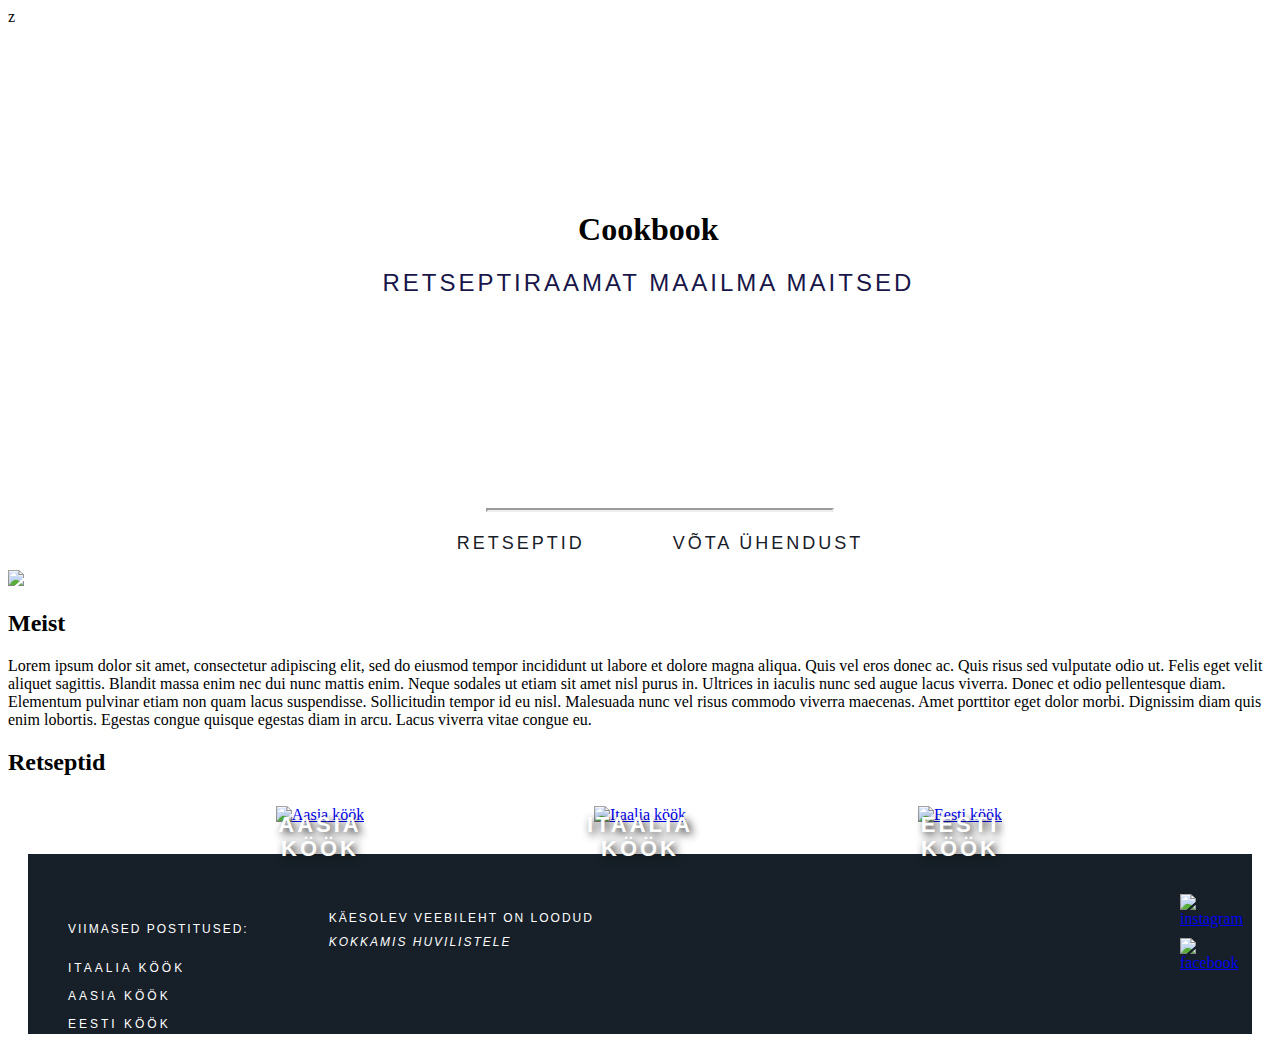
==== index.html @ 2a22c3b0 "Added index and style.css" ====
<!DOCTYPE html>

<html>

<head>

<meta charset="utf-8">
<meta name="description" content="Erinevad rahvusköögid leiab minu blogilehelt! Eesti, Itaalia, Aasia!">
<meta name="viewport" content="width=device-width, initial-scale=1.0"/>

<title>Maailma Maitsed</title>

<link rel="stylesheet" href="reset.css" /> 
<link rel="stylesheet" href="style.css" /> 

</head>
<body>

   <header>
      <section class="header-banner">z
            <div class="logo">

    <h1>Cookbook</h1>
    <h2>Retseptiraamat Maailma Maitsed</h2>
    </div>
</section>
<nav>
      <ul>
<hr>
      <li><a href="#">Retseptid</a></li>
      <li><a href="#">Võta ühendust</a></li>

      </ul>          

</nav>
   </header>

   <div class="container">

      <img src="https://static8.depositphotos.com/1006290/810/i/950/depositphotos_8103563-stock-photo-portrait-of-two-chefs-smiling.jpg"/>
      
            <h2>Meist</h2>
            <p>Lorem ipsum dolor sit amet, consectetur adipiscing elit, sed do eiusmod tempor incididunt ut labore et dolore magna aliqua. Quis vel eros donec ac. Quis risus sed vulputate odio ut. Felis eget velit aliquet sagittis. Blandit massa enim nec dui nunc mattis enim. Neque sodales ut etiam sit amet nisl purus in. Ultrices in iaculis nunc sed augue lacus viverra. Donec et odio pellentesque diam. Elementum pulvinar etiam non quam lacus suspendisse. Sollicitudin tempor id eu nisl. Malesuada nunc vel risus commodo viverra maecenas. Amet porttitor eget dolor morbi. Dignissim diam quis enim lobortis. Egestas congue quisque egestas diam in arcu. Lacus viverra vitae congue eu.</p>
      
      </div>

<main>
      <h2>Retseptid</h2>

  <section class="gallery-links">
        <a href="#" class="gallery-image">
        <div class="container"> <img src="https://cdn.pixabay.com/photo/2018/08/03/08/33/food-3581341_1280.jpg" alt="Aasia köök"/>
        <p class=post-header>Aasia köök</p></div>
        </a>
  
        <a href="#" class="gallery-image">
        <div class="container"><img src="https://cdn.pixabay.com/photo/2017/09/30/15/10/plate-2802332_1280.jpg" alt="Itaalia köök"/>
        <p class=post-header>Itaalia köök</p></div>
        </a>
  
        <a href="#" class="gallery-image">
        <div class="container"><img src="https://cdn.pixabay.com/photo/2020/08/27/12/54/meal-5521983_1280.jpg" alt="Eesti köök"/>
        <p class=post-header>Eesti köök</p></div>
        </a>
  
  </section>
</main>

<footer>
   <ul class="footer-links">
      <li><p>Viimased postitused:</p></li>
      <li><a href="#">Itaalia köök</a></li>
      <li><a href="#">Aasia köök</a></li>
      <li><a href="#">Eesti köök</a></li>
    </ul>

    <div class="disclaimer">
<p>K&auml;esolev veebileht on loodud<br> <span>kokkamis huvilistele</span></p>

    </div>    

    <div class="footer-sm">

<a href="https://www.instagram.com/"><img src="https://upload.wikimedia.org/wikipedia/commons/thumb/a/a5/Instagram_icon.png/1024px-Instagram_icon.png" alt="instagram" /></a>
<a href="https://www.facebook.com/"><img src="https://www.freepnglogos.com/uploads/logo-facebook-png/logo-facebook-facebook-logo-transparent-png-pictures-icons-and-0.png" alt="facebook" /></a>

      </div>
</footer>

</body>

</html>
---- style.css ----
img {
  width: 100%;
  height: auto;
}

h2 {

    font-size: 24px;

}
.gallery-links {
    width: 100%;
}

header .header-banner {
background-image: url("https://s3.envato.com/files/281527935/Bannner_Italian%20food_11.jpg");
width: 100%;
height: calc(100vh - 500px);
background-size: cover;
display: table;
}

<style>
@import url('https://fonts.googleapis.com/css2?family=Gentium+Basic:ital,wght@0,700;1,700&family=Open+Sans:wght@500&display=swap');
</style>

<style>
@import url('https://fonts.googleapis.com/css2?family=Open+Sans:wght@500&display=swap');
</style>

header h1 {
    font-family: "Gentium Basic", serif;
    font-weight: 700;
    font-style: italic;
    font-size: 1200px;
    color: #ffffff;
    line-height: 70px;
    text-transform: uppercase;
    text-shadow: 2px 2px 8px #000000;
    
    }
    
header h2 {
    font-family: "Open Sans", sans-serif;
    font-weight: 500;
    font-size: 18px;
    letter-spacing: 3px;
    color: #181649;
    text-transform: uppercase;
    }

header .logo {

    display: table-cell;
    vertical-align: middle;
    text-align: center;
    padding: 10px 0 20px 0;
    
    }

    header nav ul {

        display: block;
        margin: 0 auto;
        text-align: center; /*IE*/
        width: fit-content;
        
        }
        
        header nav ul li {
        
        display: inline-block;
        padding: 16px 16px;
        
        }

        nav ul li a {

            font-family: "Open Sans", sans-serif;
            font-weight: 400;
            font-size: 18px;
            letter-spacing: 3px;
            color: #172029;
            text-transform: uppercase;
            text-decoration: none;
            
            }

            
footer {

    width: calc(100% - 120px);
    height: 100px;
    margin: 0 auto;
    padding: 40px 40px;
    background-color: #172029;
    margin-top: 20px;
    display: block;
    
    }
    
    .disclaimer {

    display: none;
        
 }

footer ul {

            width: fit-content;
            float: left;
            padding-left: 0px;
            
            }
            
            footer ul li {
            
            display: block;
            padding: 0 0 10px 0;
            
            }
            
            footer ul li p {
            
            font-family: "Open Sans", sans-serif;
            font-weight: 300;
            font-size: 12px;
            letter-spacing: 2px;
            color: #ffffff;
            text-transform: uppercase;
            
            }
            
            footer ul li a {
            
            font-family: "Open Sans", sans-serif;
            font-weight: 400;
            font-size: 12px;
            letter-spacing: 3px;
            color: #ffffff;
            text-transform: uppercase;
            text-decoration: none;
            overflow: hidden;

            }

            .footer-sm {

                width: 32px;
                float: right;
                
                }
                
                .footer-sm img {
                
                width: 100%;
                margin-bottom: 10px;
                
                }

                hr {

                    color: #4f5663;
                    border-width: 2px;
                    width: 70%;
                    margin: 0 auto;
                    margin-bottom: 5px;
                    
                    }
                    
.gallery-h2 {
                    
    font-family: "Gentium Basic", sans-serif;
    font-weight: 600;
    font-size: 28px;
    letter-spacing: 2px;
    padding: 10px;
    color: #3a383d;
    text-transform: uppercase;
    text-align: center;
                    
    }

    .gallery-image {

        margin: 10px;
        position: relative;
        text-align: center;
        -webkit-flex-basis: 300px;
        -moz-flex-basis: 300px;
         flex-basis: 300px;
        
        } 
        
        .post-header {       
        
        /*kujundus*/
        
        font-family: "Open Sans", sans-serif;
        font-weight: 700;
        font-size: 22px;
        letter-spacing: 3px;
        line-height: 24px;
        color: #ffffff;
        text-transform: uppercase;
        text-shadow: 3px 3px 9px #111111;
        
           /*positsioneerimine*/
        
        position: absolute;
        top: 50%;
        left: 50%;
        transform: translate(-50%, -50%);
        
        }

        .gallery-links {

            display: flex;
            flex-flow: row wrap;
            display: -webkit-flex;
            -webkit-flex-flow: row wrap;
            display: -moz-flex;
            -moz-flex-flow: row wrap;
            justify-content: center;
            -o-flex-flow: row wrap;
            justify-content: center;
            
            }


@media only screen and (min-width: 950px) {   

    header .header-banner {
    
          height: calc(100vh - 400px);
    
    }   
    
    header h1 a {
    
          font-size: 80px;
    
    }  
    
    header h2 {
    
          font-size: 24px;
          margin-top: 20px;
    
    }
    
    header nav ul li {
    
           padding: 16px 42px;
    
    }
    
    }

    @media only screen and (min-width: 950px) {

        .disclaimer {
        
              display: block;
              font-family: "Open Sans", sans-serif;
              font-weight: 300;
              font-size: 12px;
              letter-spacing: 2px;
              line-height: 24px;
              color: #ffffff;
              text-transform: uppercase;
              float: left;
              margin: 0 80px;
        
        }
        
        .disclaimer span {
        
              font-style: italic;
        
        }
        
        }
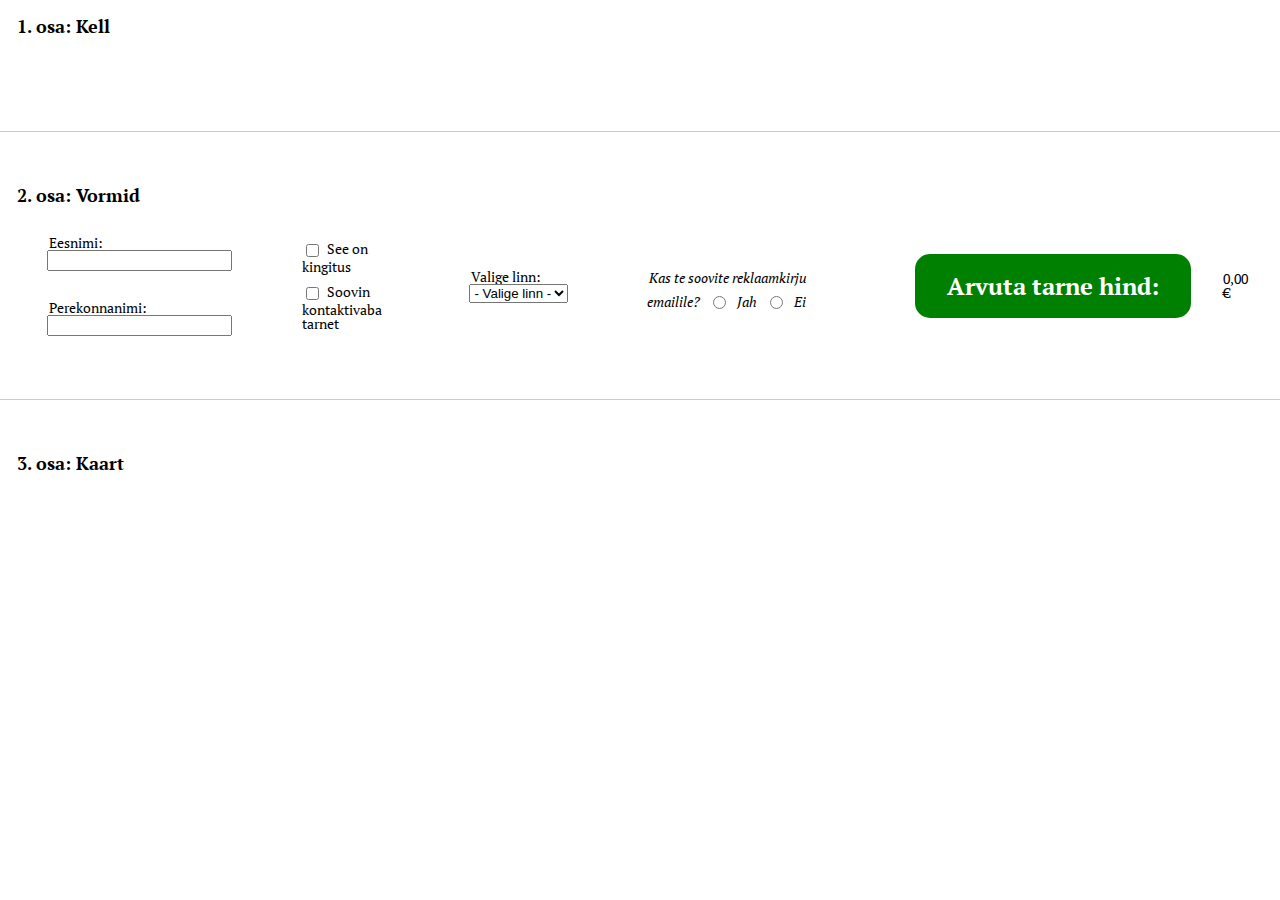
==== commit d9919df0: "Add files via upload" ====
--- a/index.html
+++ b/index.html
@@ -1,92 +1,78 @@
-<!DOCTYPE html>
-
-<html>
-
-<head>
-
-<meta charset="utf-8">
-<meta name="description" content="Erinevad rahvusköögid leiab minu blogilehelt! Eesti, Itaalia, Aasia!">
-<meta name="viewport" content="width=device-width, initial-scale=1.0"/>
-
-<title>Maailma Maitsed</title>
-
-<link rel="stylesheet" href="reset.css" /> 
-<link rel="stylesheet" href="style.css" /> 
-
-</head>
-<body>
-
-   <header>
-      <section class="header-banner">z
-            <div class="logo">
-
-    <h1>Cookbook</h1>
-    <h2>Retseptiraamat Maailma Maitsed</h2>
-    </div>
-</section>
-<nav>
-      <ul>
-<hr>
-      <li><a href="#">Retseptid</a></li>
-      <li><a href="#">Võta ühendust</a></li>
-
-      </ul>          
-
-</nav>
-   </header>
-
-   <div class="container">
-
-      <img src="https://static8.depositphotos.com/1006290/810/i/950/depositphotos_8103563-stock-photo-portrait-of-two-chefs-smiling.jpg"/>
-      
-            <h2>Meist</h2>
-            <p>Lorem ipsum dolor sit amet, consectetur adipiscing elit, sed do eiusmod tempor incididunt ut labore et dolore magna aliqua. Quis vel eros donec ac. Quis risus sed vulputate odio ut. Felis eget velit aliquet sagittis. Blandit massa enim nec dui nunc mattis enim. Neque sodales ut etiam sit amet nisl purus in. Ultrices in iaculis nunc sed augue lacus viverra. Donec et odio pellentesque diam. Elementum pulvinar etiam non quam lacus suspendisse. Sollicitudin tempor id eu nisl. Malesuada nunc vel risus commodo viverra maecenas. Amet porttitor eget dolor morbi. Dignissim diam quis enim lobortis. Egestas congue quisque egestas diam in arcu. Lacus viverra vitae congue eu.</p>
-      
-      </div>
-
-<main>
-      <h2>Retseptid</h2>
-
-  <section class="gallery-links">
-        <a href="#" class="gallery-image">
-        <div class="container"> <img src="https://cdn.pixabay.com/photo/2018/08/03/08/33/food-3581341_1280.jpg" alt="Aasia köök"/>
-        <p class=post-header>Aasia köök</p></div>
-        </a>
-  
-        <a href="#" class="gallery-image">
-        <div class="container"><img src="https://cdn.pixabay.com/photo/2017/09/30/15/10/plate-2802332_1280.jpg" alt="Itaalia köök"/>
-        <p class=post-header>Itaalia köök</p></div>
-        </a>
-  
-        <a href="#" class="gallery-image">
-        <div class="container"><img src="https://cdn.pixabay.com/photo/2020/08/27/12/54/meal-5521983_1280.jpg" alt="Eesti köök"/>
-        <p class=post-header>Eesti köök</p></div>
-        </a>
-  
-  </section>
-</main>
-
-<footer>
-   <ul class="footer-links">
-      <li><p>Viimased postitused:</p></li>
-      <li><a href="#">Itaalia köök</a></li>
-      <li><a href="#">Aasia köök</a></li>
-      <li><a href="#">Eesti köök</a></li>
-    </ul>
-
-    <div class="disclaimer">
-<p>K&auml;esolev veebileht on loodud<br> <span>kokkamis huvilistele</span></p>
-
-    </div>    
-
-    <div class="footer-sm">
-
-<a href="https://www.instagram.com/"><img src="https://upload.wikimedia.org/wikipedia/commons/thumb/a/a5/Instagram_icon.png/1024px-Instagram_icon.png" alt="instagram" /></a>
-<a href="https://www.facebook.com/"><img src="https://www.freepnglogos.com/uploads/logo-facebook-png/logo-facebook-facebook-logo-transparent-png-pictures-icons-and-0.png" alt="facebook" /></a>
-
-      </div>
-</footer>
-
-</body>
-
-</html>+<!DOCTYPE html>
+<html>
+    <head>
+        <meta charset="utf-8">
+        <meta name="viewport" content="width=device-width, initial-scale=1.0">
+        <title></title>
+        <link rel="stylesheet" href="reset.css">
+        <link rel="stylesheet" href="style.css">
+    </head>
+    <body>
+        <main>
+            <section id="section1">
+                <h3>1. osa: Kell</h3>
+                <div id="clock"></div>
+            </section>
+            <hr>
+            <section id="section2">
+                <h3>2. osa: Vormid</h3>
+                <form id="form">
+                    <!-- input field --->
+                    <div id="input-fields">
+                        <div id="first-name">
+                            <label for="fname">Eesnimi:</label>
+                            <input type="text" id="fname" name="fname">
+                        </div>
+                        <div id="last-name">
+                            <label for="lname">Perekonnanimi:</label>
+                            <input type="text" id="lname" name="lname">
+                        </div>
+                    </div>
+                    <!-- checkbox --->
+                    <div id="form-checkbox">
+                        <div class="box">
+                            <input type="checkbox" id="v1" name="v1" value="present">
+                            <label for="vehicle1"> See on kingitus</label> <!-- 5€ --->
+                        </div>
+                        <div class="box">
+                            <input type="checkbox" id="v2" name="v2" value="contactless">
+                            <label for="vehicle2"> Soovin kontaktivaba tarnet</label> <!-- 1€ --->
+                        </div>    
+                    </div> 
+                    <!-- dropdown --->
+                    <div id="dropdown">
+                        <label for="linn">Valige linn: </label>
+                        <select name="linn" id="linn">
+                            <option value="">- Valige linn -</option> 
+                            <option value="tln">Tallinn</option> <!-- 0€ --->
+                            <option value="trt">Tartu</option> <!-- 2.5€ --->
+                            <option value="nrv">Narva</option> <!-- 2.5€ --->
+                            <option value="prn">P&auml;rnu</option> <!-- 3€ --->
+                        </select>
+                    </div>
+                    <!-- radiobutton --->
+                    <div id="radiobutton">
+                        <div class="radio">
+                            <label for="fname">Kas te soovite reklaamkirju emailile?</label>
+                            <input type="radio" id="myradio" name="choice">
+                            <label for="jah"> Jah</label> 
+                            <input type="radio" id="myradio" name="choice">
+                            <label for="ei"> Ei</label> 
+                        </div> 
+                    </div> 
+                    <div id="calc">
+                        <input type="submit" value="Arvuta tarne hind:" id="btn-delivery">   
+                    </div>
+                    <div id="delivery"></div>
+                </form>
+            </section> 
+            <hr>
+            <section id="section3">
+                <h3>3. osa: Kaart</h3>
+                <div id="map"></div>
+            </section>
+        </main>
+        <script type='text/javascript' src="script.js"></script>
+        <script type='text/javascript' src='https://www.bing.com/api/maps/mapcontrol?callback=GetMap&key=[AqLLRE37SJGqIxXEYxezPUa6fF2oCzl3cvG4n05FtFIVBrotBYxchpMYYpwuxBak]' async defer></script>
+    </body>
+</html>
--- a/style.css
+++ b/style.css
@@ -1,284 +1,98 @@
-img {
-  width: 100%;
-  height: auto;
-}
-
-h2 {
-
-    font-size: 24px;
-
-}
-.gallery-links {
-    width: 100%;
-}
-
-header .header-banner {
-background-image: url("https://s3.envato.com/files/281527935/Bannner_Italian%20food_11.jpg");
-width: 100%;
-height: calc(100vh - 500px);
-background-size: cover;
-display: table;
-}
-
-<style>
-@import url('https://fonts.googleapis.com/css2?family=Gentium+Basic:ital,wght@0,700;1,700&family=Open+Sans:wght@500&display=swap');
-</style>
-
-<style>
-@import url('https://fonts.googleapis.com/css2?family=Open+Sans:wght@500&display=swap');
-</style>
-
-header h1 {
-    font-family: "Gentium Basic", serif;
-    font-weight: 700;
-    font-style: italic;
-    font-size: 1200px;
-    color: #ffffff;
-    line-height: 70px;
-    text-transform: uppercase;
-    text-shadow: 2px 2px 8px #000000;
-    
-    }
-    
-header h2 {
-    font-family: "Open Sans", sans-serif;
-    font-weight: 500;
-    font-size: 18px;
-    letter-spacing: 3px;
-    color: #181649;
-    text-transform: uppercase;
-    }
-
-header .logo {
-
-    display: table-cell;
-    vertical-align: middle;
-    text-align: center;
-    padding: 10px 0 20px 0;
-    
-    }
-
-    header nav ul {
-
-        display: block;
-        margin: 0 auto;
-        text-align: center; /*IE*/
-        width: fit-content;
-        
-        }
-        
-        header nav ul li {
-        
-        display: inline-block;
-        padding: 16px 16px;
-        
-        }
-
-        nav ul li a {
-
-            font-family: "Open Sans", sans-serif;
-            font-weight: 400;
-            font-size: 18px;
-            letter-spacing: 3px;
-            color: #172029;
-            text-transform: uppercase;
-            text-decoration: none;
-            
-            }
-
-            
-footer {
-
-    width: calc(100% - 120px);
-    height: 100px;
-    margin: 0 auto;
-    padding: 40px 40px;
-    background-color: #172029;
-    margin-top: 20px;
-    display: block;
-    
-    }
-    
-    .disclaimer {
-
-    display: none;
-        
- }
-
-footer ul {
-
-            width: fit-content;
-            float: left;
-            padding-left: 0px;
-            
-            }
-            
-            footer ul li {
-            
-            display: block;
-            padding: 0 0 10px 0;
-            
-            }
-            
-            footer ul li p {
-            
-            font-family: "Open Sans", sans-serif;
-            font-weight: 300;
-            font-size: 12px;
-            letter-spacing: 2px;
-            color: #ffffff;
-            text-transform: uppercase;
-            
-            }
-            
-            footer ul li a {
-            
-            font-family: "Open Sans", sans-serif;
-            font-weight: 400;
-            font-size: 12px;
-            letter-spacing: 3px;
-            color: #ffffff;
-            text-transform: uppercase;
-            text-decoration: none;
-            overflow: hidden;
-
-            }
-
-            .footer-sm {
-
-                width: 32px;
-                float: right;
-                
-                }
-                
-                .footer-sm img {
-                
-                width: 100%;
-                margin-bottom: 10px;
-                
-                }
-
-                hr {
-
-                    color: #4f5663;
-                    border-width: 2px;
-                    width: 70%;
-                    margin: 0 auto;
-                    margin-bottom: 5px;
-                    
-                    }
-                    
-.gallery-h2 {
-                    
-    font-family: "Gentium Basic", sans-serif;
-    font-weight: 600;
-    font-size: 28px;
-    letter-spacing: 2px;
-    padding: 10px;
-    color: #3a383d;
-    text-transform: uppercase;
-    text-align: center;
-                    
-    }
-
-    .gallery-image {
-
-        margin: 10px;
-        position: relative;
-        text-align: center;
-        -webkit-flex-basis: 300px;
-        -moz-flex-basis: 300px;
-         flex-basis: 300px;
-        
-        } 
-        
-        .post-header {       
-        
-        /*kujundus*/
-        
-        font-family: "Open Sans", sans-serif;
-        font-weight: 700;
-        font-size: 22px;
-        letter-spacing: 3px;
-        line-height: 24px;
-        color: #ffffff;
-        text-transform: uppercase;
-        text-shadow: 3px 3px 9px #111111;
-        
-           /*positsioneerimine*/
-        
-        position: absolute;
-        top: 50%;
-        left: 50%;
-        transform: translate(-50%, -50%);
-        
-        }
-
-        .gallery-links {
-
-            display: flex;
-            flex-flow: row wrap;
-            display: -webkit-flex;
-            -webkit-flex-flow: row wrap;
-            display: -moz-flex;
-            -moz-flex-flow: row wrap;
-            justify-content: center;
-            -o-flex-flow: row wrap;
-            justify-content: center;
-            
-            }
-
-
-@media only screen and (min-width: 950px) {   
-
-    header .header-banner {
-    
-          height: calc(100vh - 400px);
-    
-    }   
-    
-    header h1 a {
-    
-          font-size: 80px;
-    
-    }  
-    
-    header h2 {
-    
-          font-size: 24px;
-          margin-top: 20px;
-    
-    }
-    
-    header nav ul li {
-    
-           padding: 16px 42px;
-    
-    }
-    
-    }
-
-    @media only screen and (min-width: 950px) {
-
-        .disclaimer {
-        
-              display: block;
-              font-family: "Open Sans", sans-serif;
-              font-weight: 300;
-              font-size: 12px;
-              letter-spacing: 2px;
-              line-height: 24px;
-              color: #ffffff;
-              text-transform: uppercase;
-              float: left;
-              margin: 0 80px;
-        
-        }
-        
-        .disclaimer span {
-        
-              font-style: italic;
-        
-        }
-        
-        }+@import url('https://fonts.googleapis.com/css2?family=PT+Sans:wght@400;700&family=PT+Serif:ital,wght@0,400;0,700;1,400&display=swap');
+
+/*
+font-family: 'PT Sans', sans-serif;
+font-family: 'PT Serif', serif;
+*/
+
+section, div {
+    padding: 15px;
+}
+
+hr {
+    padding-top: 20px;
+}
+
+h3 { 
+    font-family: 'PT Serif', serif;
+    font-size: 18px;
+    margin: 2px;    
+}
+
+.box {
+    padding: 5px;
+    margin-left: 20px;
+}
+
+p, label, form {
+    font-family: 'PT Serif', serif;
+    font-size: 14px;
+    margin: 2px;
+}
+
+#form {
+    font-family: 'PT Serif', serif;
+    font-size: 14px;
+    display: flex;
+    justify-content: center;
+    align-items: center;
+}
+
+#input-field label {
+  display: inline-block;
+  width: 115px;
+  text-align: right;
+}
+
+#dropdown {
+    margin-left: 30px;
+    padding: 5px;
+}
+
+.hind {
+    float: right;
+}
+
+#calc {
+    margin-left: 25px;
+}
+
+#clock {
+    margin-top: 15px;
+    margin-bottom: 20px;
+    display: flex;
+    justify-content: center;
+    align-items: center;
+    font-size: 50px;
+    font-family: 'PT Serif', serif;
+    letter-spacing: 3px;
+}
+
+/*Siin on minu looming*/
+#radiobutton {
+    font-family: 'PT Serif', serif;
+    font-size: 24px;    
+    margin-left: 30px;
+    font-style: italic;
+}
+
+input[type=submit] {
+    background-color: #008000;
+    color: #FFF;
+    border-radius: 15px;
+    border: none;
+    font-family: 'PT Serif', serif;
+    font-size: 24px;
+    font-weight: 600;
+    padding: 16px 32px;
+    text-decoration: none;
+    margin: 4px 2px;
+    cursor: pointer;
+}
+
+#map {
+    position: relative;
+    width: 1000px;
+    height: 300px;
+    margin: auto;
+}